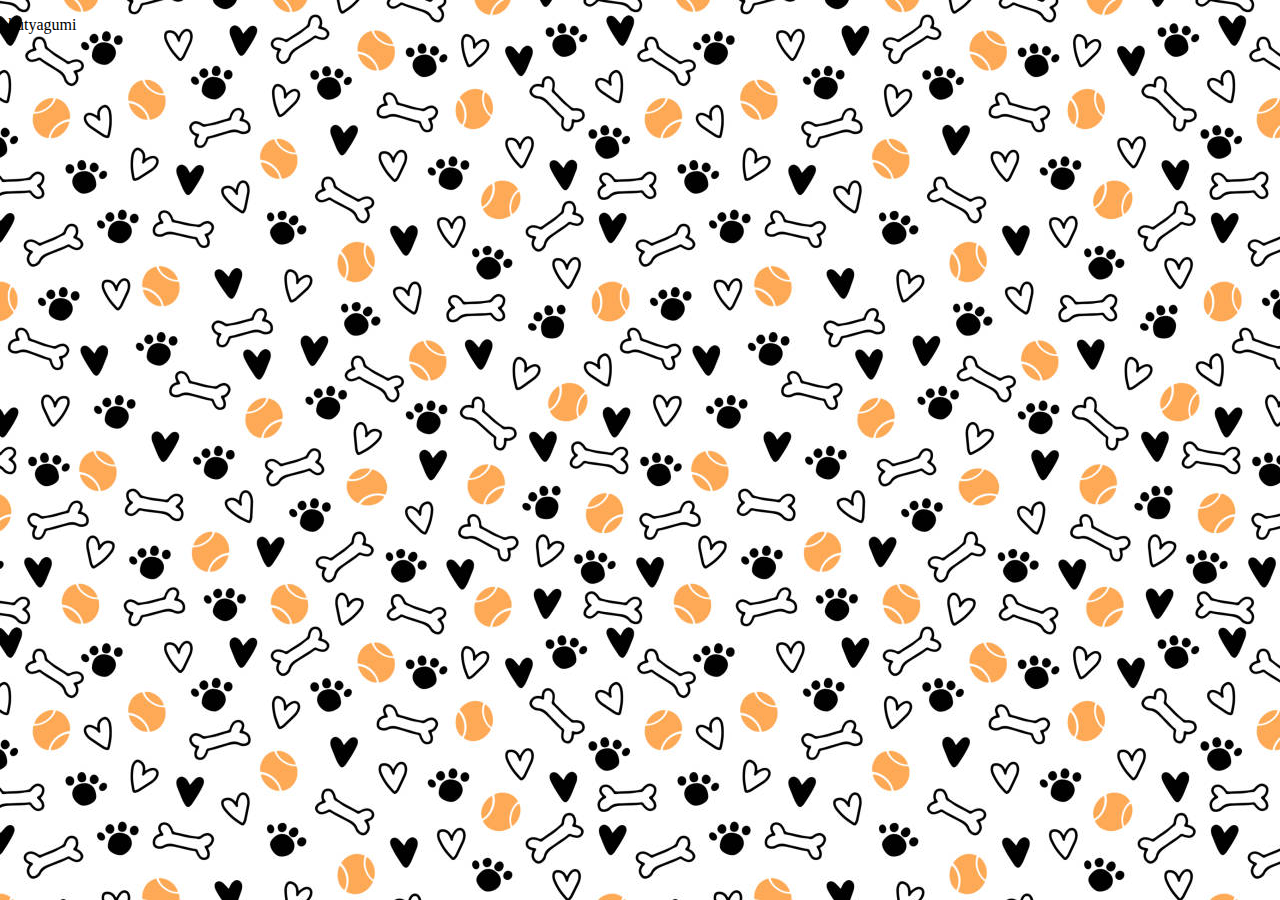
==== vargadaniel/index.html @ dcd4f650 "Add files via upload" ====
<!DOCTYPE html>
<html lang="hu">
<head>
    <meta charset="UTF-8">
    <meta name="viewport" content="width=device-width, initial-scale=1.0">
    <title>Document</title>
    <link rel="stylesheet" href="style.css">

</head>
<body>
    <p>kutyagumi</p>

</body>
</html>
---- vargadaniel/style.css ----
body{
--text: #000000;
--background: #eeeae7;
--primary: #e6bd9b;
--secondary: #cadaf1;
--accent: #70716f;
background-image: url(istockphoto-1290524888-612x612.jpg);


}
p{
    size: 20px;

}
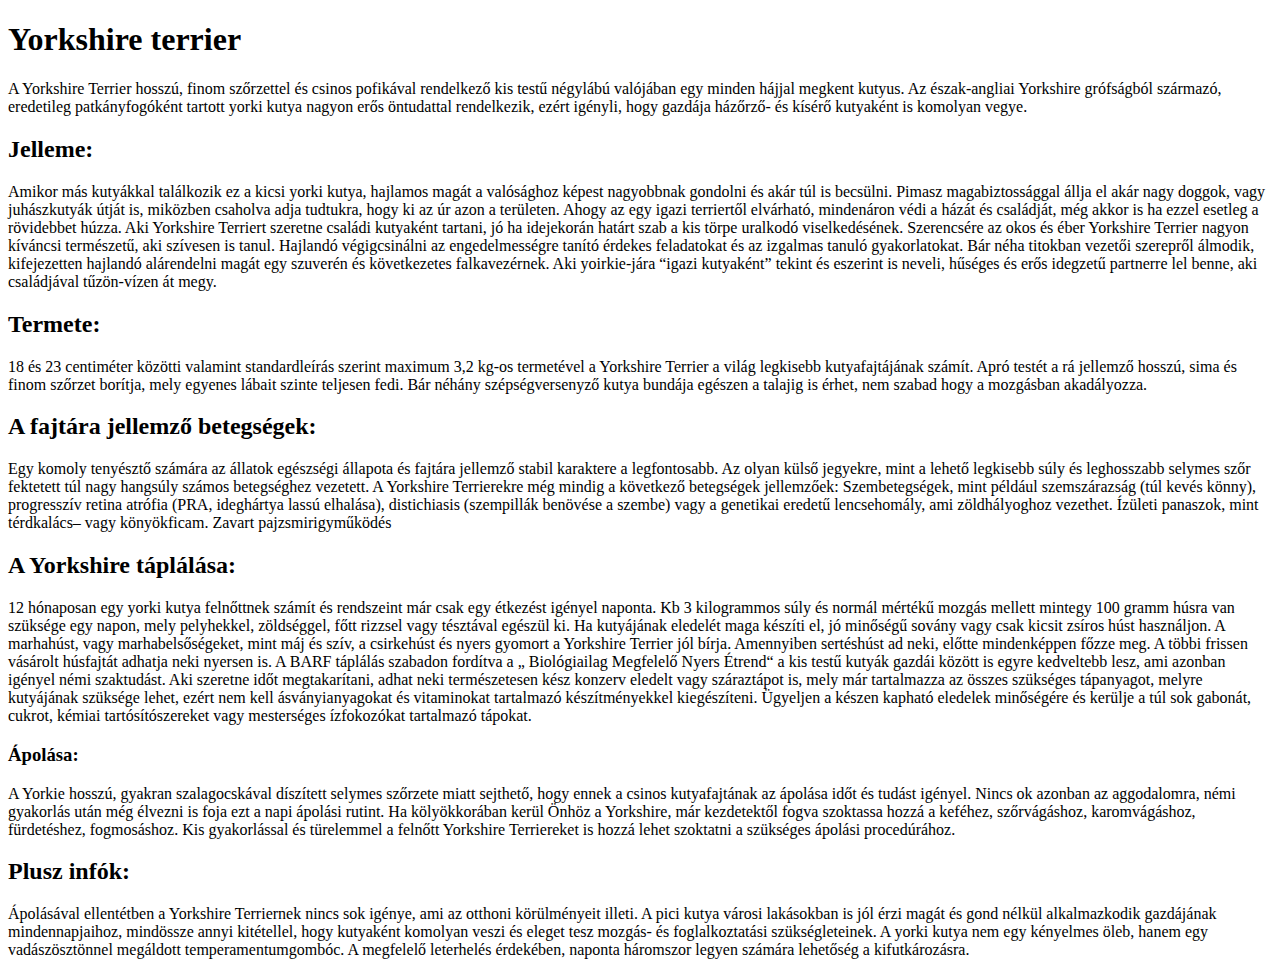
==== commit fc4fe104: "Add files via upload" ====
--- a/vargadaniel/index.html
+++ b/vargadaniel/index.html
@@ -1,14 +1,87 @@
 <!DOCTYPE html>
 <html lang="hu">
 <head>
+    <link rel="stylesheet" href="allat.css">
     <meta charset="UTF-8">
+    <meta http-equiv="X-UA-Compatible" content="IE=edge">
     <meta name="viewport" content="width=device-width, initial-scale=1.0">
-    <title>Document</title>
-    <link rel="stylesheet" href="style.css">
+    <meta name="author" content="Varga Dániel">
+    <title>Állat</title>
+</head>
 
-</head>
+
+
+
+
+
+
+
+
+
 <body>
-    <p>kutyagumi</p>
+<main>
+    <h1>Yorkshire terrier </h1>
+    A Yorkshire Terrier hosszú, finom szőrzettel és csinos pofikával rendelkező kis testű négylábú valójában egy minden hájjal megkent kutyus. Az észak-angliai Yorkshire grófságból származó, eredetileg patkányfogóként tartott yorki kutya nagyon erős öntudattal rendelkezik, ezért igényli, hogy gazdája házőrző- és kísérő kutyaként is komolyan vegye.
+ 
 
+
+    <h2>Jelleme:
+    </h2>
+    Amikor más kutyákkal találkozik ez a kicsi yorki kutya, hajlamos magát a valósághoz képest nagyobbnak gondolni és akár túl is becsülni. Pimasz magabiztossággal állja el akár nagy doggok, vagy juhászkutyák útját is, miközben csaholva adja tudtukra, hogy ki az úr azon a területen. Ahogy az egy igazi terriertől elvárható, mindenáron védi a házát és családját, még akkor is ha ezzel esetleg a rövidebbet húzza. Aki Yorkshire Terriert szeretne családi kutyaként tartani, jó ha idejekorán határt szab a kis törpe uralkodó viselkedésének.
+
+Szerencsére az okos és éber Yorkshire Terrier nagyon kíváncsi természetű, aki szívesen is tanul. Hajlandó végigcsinálni az engedelmességre tanító érdekes feladatokat és az izgalmas tanuló gyakorlatokat. Bár néha titokban vezetői szerepről álmodik, kifejezetten hajlandó alárendelni magát egy szuverén és következetes falkavezérnek. Aki yoirkie-jára “igazi kutyaként” tekint és eszerint is neveli, hűséges és erős idegzetű partnerre lel benne, aki családjával tűzön-vízen át megy.
+
+
+    <h2>Termete:</h2>
+    18 és 23 centiméter közötti valamint standardleírás szerint maximum 3,2 kg-os termetével a Yorkshire Terrier a világ legkisebb kutyafajtájának számít.
+    Apró testét a rá jellemző hosszú, sima és finom szőrzet borítja, mely egyenes lábait szinte teljesen fedi. Bár néhány szépségversenyző kutya bundája egészen a talajig is érhet, nem szabad hogy a mozgásban akadályozza.
+
+
+    <h2>A fajtára jellemző betegségek:</h2>
+    Egy komoly tenyésztő számára az állatok egészségi állapota és fajtára jellemző stabil karaktere a legfontosabb. Az olyan külső jegyekre, mint a lehető legkisebb súly és leghosszabb selymes szőr fektetett túl nagy hangsúly számos betegséghez vezetett. A Yorkshire Terrierekre még mindig a következő betegségek jellemzőek:
+    Szembetegségek, mint például szemszárazság (túl kevés könny), progresszív retina atrófia (PRA, ideghártya lassú elhalása), distichiasis (szempillák benövése a szembe) vagy a genetikai eredetű lencsehomály, ami zöldhályoghoz vezethet.
+    Ízületi panaszok, mint térdkalács– vagy könyökficam.
+    Zavart pajzsmirigyműködés
+    
+
+
+
+    <h2>A Yorkshire táplálása:</h2>
+<!--ide is szamozasnelkuli felsorolas jojjon-->
+
+12 hónaposan egy yorki kutya felnőttnek számít és rendszeint már csak egy étkezést igényel naponta. Kb 3 kilogrammos súly és normál mértékű mozgás mellett mintegy 100 gramm húsra van szüksége egy napon, mely pelyhekkel, zöldséggel, főtt rizzsel vagy tésztával egészül ki. Ha kutyájának eledelét maga készíti el, jó minőségű sovány vagy csak kicsit zsíros húst használjon. A marhahúst, vagy marhabelsőségeket, mint máj és szív, a csirkehúst és nyers gyomort a Yorkshire Terrier jól bírja. Amennyiben sertéshúst ad neki, előtte mindenképpen főzze meg. A többi frissen vásárolt húsfajtát adhatja neki nyersen is. A BARF táplálás szabadon fordítva a „ Biológiailag Megfelelő Nyers Étrend“ a kis testű kutyák gazdái között is egyre kedveltebb lesz, ami azonban igényel némi szaktudást.
+Aki szeretne időt megtakarítani, adhat neki természetesen kész konzerv eledelt vagy száraztápot is, mely már tartalmazza az összes szükséges tápanyagot, melyre kutyájának szüksége lehet, ezért nem kell ásványianyagokat és vitaminokat tartalmazó készítményekkel kiegészíteni. Ügyeljen a készen kapható eledelek minőségére és kerülje a túl sok gabonát, cukrot, kémiai tartósítószereket vagy mesterséges ízfokozókat tartalmazó tápokat.
+
+
+
+
+
+
+
+    <h3>Ápolása:</h3>
+<!--felsorolas jon ide nem szamozott-->
+
+A Yorkie hosszú, gyakran szalagocskával díszített selymes szőrzete miatt sejthető, hogy ennek a csinos kutyafajtának az ápolása időt és tudást igényel. Nincs ok azonban az aggodalomra, némi gyakorlás után még élvezni is foja ezt a napi ápolási rutint. Ha kölyökkorában kerül Önhöz a Yorkshire, már kezdetektől fogva szoktassa hozzá a keféhez, szőrvágáshoz, karomvágáshoz, fürdetéshez, fogmosáshoz. Kis gyakorlással és türelemmel a felnőtt Yorkshire Terriereket is hozzá lehet szoktatni a szükséges ápolási procedúrához.
+
+
+
+
+
+    <h2>
+        Plusz infók:
+        </h2>
+
+        Ápolásával ellentétben a Yorkshire Terriernek nincs sok igénye, ami az otthoni körülményeit illeti. A pici kutya városi lakásokban is jól érzi magát és gond nélkül alkalmazkodik gazdájának mindennapjaihoz, mindössze annyi kitétellel, hogy kutyaként komolyan veszi és eleget tesz mozgás- és foglalkoztatási szükségleteinek. A yorki kutya nem egy kényelmes öleb, hanem egy vadászösztönnel megáldott temperamentumgombóc. A megfelelő leterhelés érdekében, naponta háromszor legyen számára lehetőség a kifutkározásra.
+
+
+
+    
+
+
+
+
+    
+
+</main>
 </body>
 </html>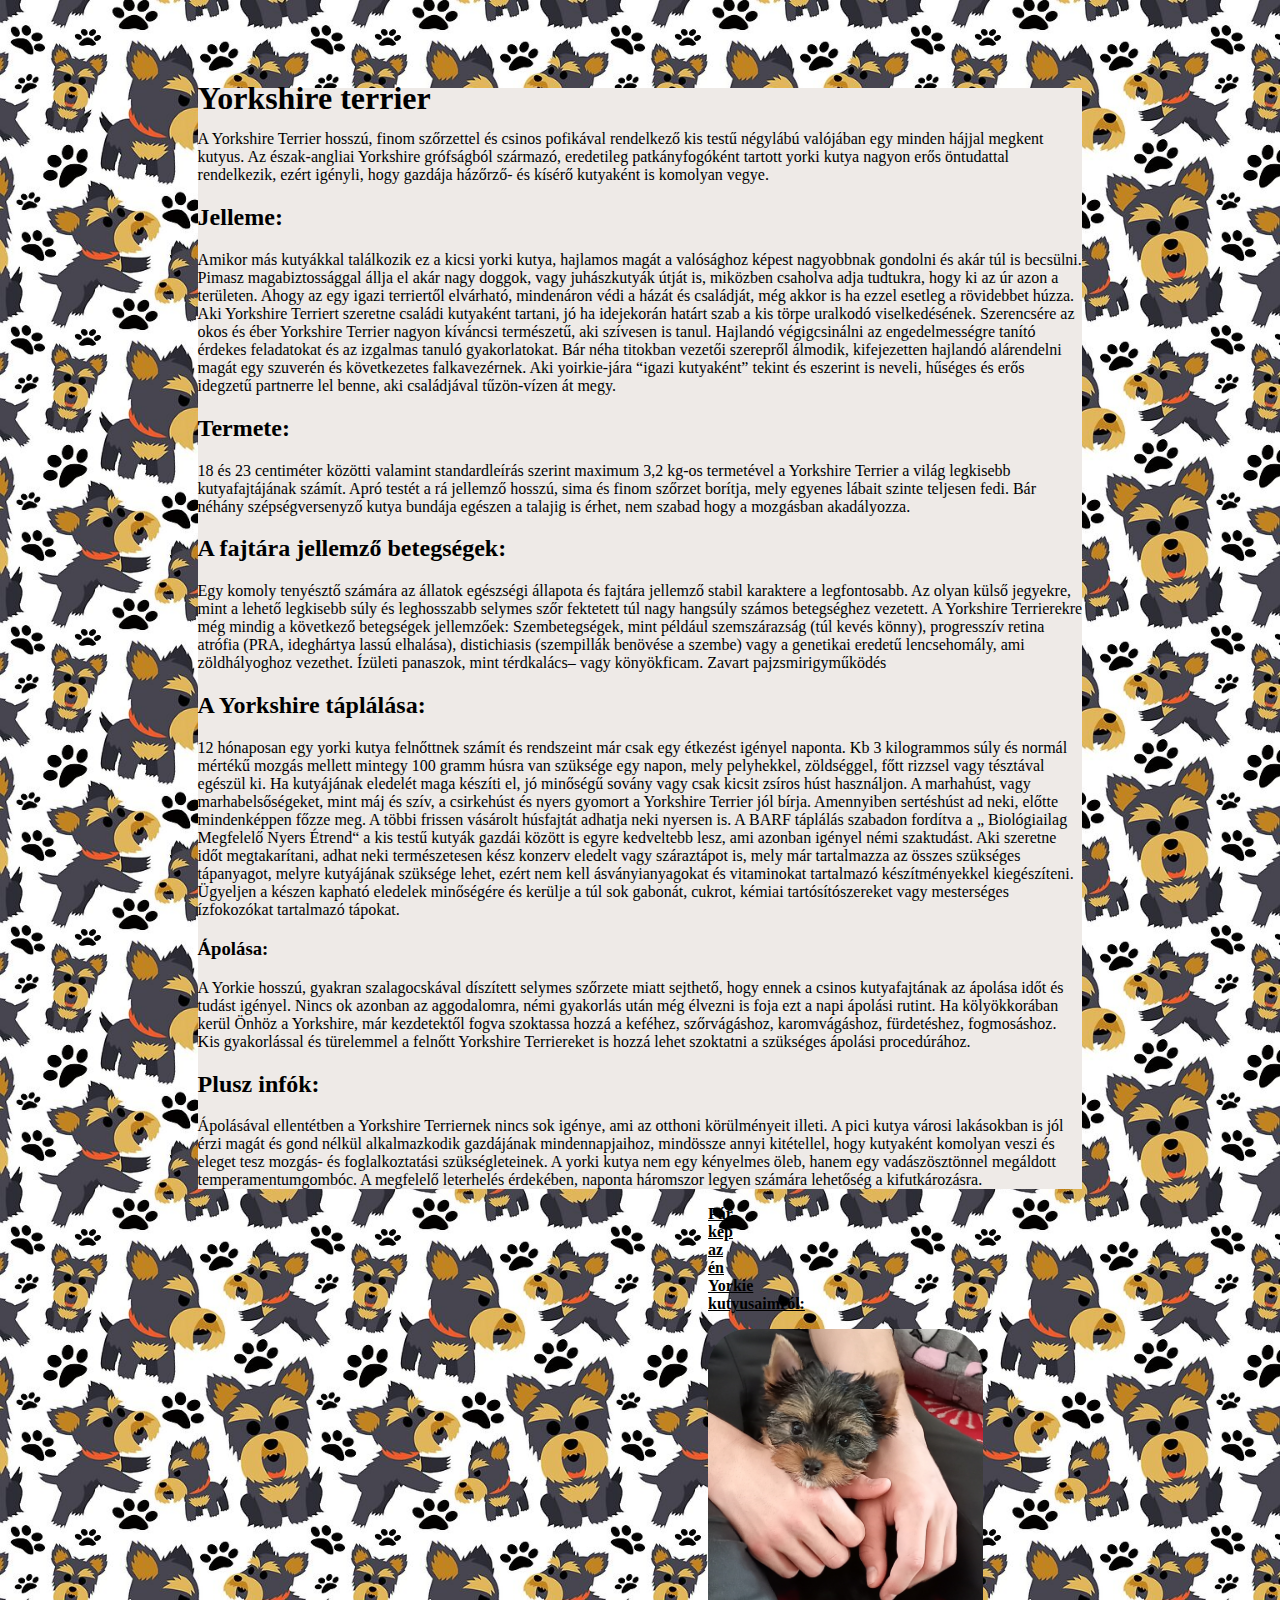
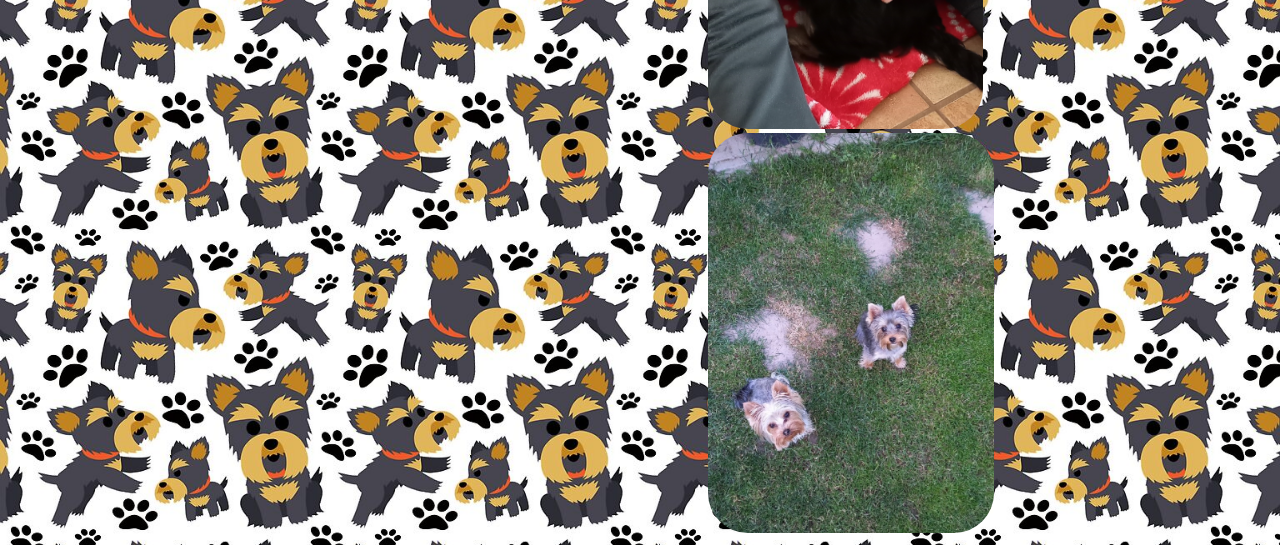
==== commit 835f4567: "Add files via upload" ====
--- a/vargadaniel/index.html
+++ b/vargadaniel/index.html
@@ -11,37 +11,31 @@
 
 
 
-
-
-
-
-
-
-
 <body>
 <main>
     <h1>Yorkshire terrier </h1>
-    A Yorkshire Terrier hosszú, finom szőrzettel és csinos pofikával rendelkező kis testű négylábú valójában egy minden hájjal megkent kutyus. Az észak-angliai Yorkshire grófságból származó, eredetileg patkányfogóként tartott yorki kutya nagyon erős öntudattal rendelkezik, ezért igényli, hogy gazdája házőrző- és kísérő kutyaként is komolyan vegye.
+    <p>A Yorkshire Terrier hosszú, finom szőrzettel és csinos pofikával rendelkező kis testű négylábú valójában egy minden hájjal megkent kutyus. Az észak-angliai Yorkshire grófságból származó, eredetileg patkányfogóként tartott yorki kutya nagyon erős öntudattal rendelkezik, ezért igényli, hogy gazdája házőrző- és kísérő kutyaként is komolyan vegye.</p>
  
 
 
     <h2>Jelleme:
     </h2>
-    Amikor más kutyákkal találkozik ez a kicsi yorki kutya, hajlamos magát a valósághoz képest nagyobbnak gondolni és akár túl is becsülni. Pimasz magabiztossággal állja el akár nagy doggok, vagy juhászkutyák útját is, miközben csaholva adja tudtukra, hogy ki az úr azon a területen. Ahogy az egy igazi terriertől elvárható, mindenáron védi a házát és családját, még akkor is ha ezzel esetleg a rövidebbet húzza. Aki Yorkshire Terriert szeretne családi kutyaként tartani, jó ha idejekorán határt szab a kis törpe uralkodó viselkedésének.
+    <p>Amikor más kutyákkal találkozik ez a kicsi yorki kutya, hajlamos magát a valósághoz képest nagyobbnak gondolni és akár túl is becsülni. Pimasz magabiztossággal állja el akár nagy doggok, vagy juhászkutyák útját is, miközben csaholva adja tudtukra, hogy ki az úr azon a területen. Ahogy az egy igazi terriertől elvárható, mindenáron védi a házát és családját, még akkor is ha ezzel esetleg a rövidebbet húzza. Aki Yorkshire Terriert szeretne családi kutyaként tartani, jó ha idejekorán határt szab a kis törpe uralkodó viselkedésének.
 
-Szerencsére az okos és éber Yorkshire Terrier nagyon kíváncsi természetű, aki szívesen is tanul. Hajlandó végigcsinálni az engedelmességre tanító érdekes feladatokat és az izgalmas tanuló gyakorlatokat. Bár néha titokban vezetői szerepről álmodik, kifejezetten hajlandó alárendelni magát egy szuverén és következetes falkavezérnek. Aki yoirkie-jára “igazi kutyaként” tekint és eszerint is neveli, hűséges és erős idegzetű partnerre lel benne, aki családjával tűzön-vízen át megy.
+        Szerencsére az okos és éber Yorkshire Terrier nagyon kíváncsi természetű, aki szívesen is tanul. Hajlandó végigcsinálni az engedelmességre tanító érdekes feladatokat és az izgalmas tanuló gyakorlatokat. Bár néha titokban vezetői szerepről álmodik, kifejezetten hajlandó alárendelni magát egy szuverén és következetes falkavezérnek. Aki yoirkie-jára “igazi kutyaként” tekint és eszerint is neveli, hűséges és erős idegzetű partnerre lel benne, aki családjával tűzön-vízen át megy.</p>
 
 
     <h2>Termete:</h2>
-    18 és 23 centiméter közötti valamint standardleírás szerint maximum 3,2 kg-os termetével a Yorkshire Terrier a világ legkisebb kutyafajtájának számít.
-    Apró testét a rá jellemző hosszú, sima és finom szőrzet borítja, mely egyenes lábait szinte teljesen fedi. Bár néhány szépségversenyző kutya bundája egészen a talajig is érhet, nem szabad hogy a mozgásban akadályozza.
+    <p>18 és 23 centiméter közötti valamint standardleírás szerint maximum 3,2 kg-os termetével a Yorkshire Terrier a világ legkisebb kutyafajtájának számít.
+        Apró testét a rá jellemző hosszú, sima és finom szőrzet borítja, mely egyenes lábait szinte teljesen fedi. Bár néhány szépségversenyző kutya bundája egészen a talajig is érhet, nem szabad hogy a mozgásban akadályozza.</p>
 
 
     <h2>A fajtára jellemző betegségek:</h2>
-    Egy komoly tenyésztő számára az állatok egészségi állapota és fajtára jellemző stabil karaktere a legfontosabb. Az olyan külső jegyekre, mint a lehető legkisebb súly és leghosszabb selymes szőr fektetett túl nagy hangsúly számos betegséghez vezetett. A Yorkshire Terrierekre még mindig a következő betegségek jellemzőek:
-    Szembetegségek, mint például szemszárazság (túl kevés könny), progresszív retina atrófia (PRA, ideghártya lassú elhalása), distichiasis (szempillák benövése a szembe) vagy a genetikai eredetű lencsehomály, ami zöldhályoghoz vezethet.
-    Ízületi panaszok, mint térdkalács– vagy könyökficam.
-    Zavart pajzsmirigyműködés
+
+    <p>Egy komoly tenyésztő számára az állatok egészségi állapota és fajtára jellemző stabil karaktere a legfontosabb. Az olyan külső jegyekre, mint a lehető legkisebb súly és leghosszabb selymes szőr fektetett túl nagy hangsúly számos betegséghez vezetett. A Yorkshire Terrierekre még mindig a következő betegségek jellemzőek:
+        Szembetegségek, mint például szemszárazság (túl kevés könny), progresszív retina atrófia (PRA, ideghártya lassú elhalása), distichiasis (szempillák benövése a szembe) vagy a genetikai eredetű lencsehomály, ami zöldhályoghoz vezethet.
+        Ízületi panaszok, mint térdkalács– vagy könyökficam.
+        Zavart pajzsmirigyműködés</p>
     
 
 
@@ -49,8 +43,8 @@
     <h2>A Yorkshire táplálása:</h2>
 <!--ide is szamozasnelkuli felsorolas jojjon-->
 
-12 hónaposan egy yorki kutya felnőttnek számít és rendszeint már csak egy étkezést igényel naponta. Kb 3 kilogrammos súly és normál mértékű mozgás mellett mintegy 100 gramm húsra van szüksége egy napon, mely pelyhekkel, zöldséggel, főtt rizzsel vagy tésztával egészül ki. Ha kutyájának eledelét maga készíti el, jó minőségű sovány vagy csak kicsit zsíros húst használjon. A marhahúst, vagy marhabelsőségeket, mint máj és szív, a csirkehúst és nyers gyomort a Yorkshire Terrier jól bírja. Amennyiben sertéshúst ad neki, előtte mindenképpen főzze meg. A többi frissen vásárolt húsfajtát adhatja neki nyersen is. A BARF táplálás szabadon fordítva a „ Biológiailag Megfelelő Nyers Étrend“ a kis testű kutyák gazdái között is egyre kedveltebb lesz, ami azonban igényel némi szaktudást.
-Aki szeretne időt megtakarítani, adhat neki természetesen kész konzerv eledelt vagy száraztápot is, mely már tartalmazza az összes szükséges tápanyagot, melyre kutyájának szüksége lehet, ezért nem kell ásványianyagokat és vitaminokat tartalmazó készítményekkel kiegészíteni. Ügyeljen a készen kapható eledelek minőségére és kerülje a túl sok gabonát, cukrot, kémiai tartósítószereket vagy mesterséges ízfokozókat tartalmazó tápokat.
+    <p>12 hónaposan egy yorki kutya felnőttnek számít és rendszeint már csak egy étkezést igényel naponta. Kb 3 kilogrammos súly és normál mértékű mozgás mellett mintegy 100 gramm húsra van szüksége egy napon, mely pelyhekkel, zöldséggel, főtt rizzsel vagy tésztával egészül ki. Ha kutyájának eledelét maga készíti el, jó minőségű sovány vagy csak kicsit zsíros húst használjon. A marhahúst, vagy marhabelsőségeket, mint máj és szív, a csirkehúst és nyers gyomort a Yorkshire Terrier jól bírja. Amennyiben sertéshúst ad neki, előtte mindenképpen főzze meg. A többi frissen vásárolt húsfajtát adhatja neki nyersen is. A BARF táplálás szabadon fordítva a „ Biológiailag Megfelelő Nyers Étrend“ a kis testű kutyák gazdái között is egyre kedveltebb lesz, ami azonban igényel némi szaktudást.
+       Aki szeretne időt megtakarítani, adhat neki természetesen kész konzerv eledelt vagy száraztápot is, mely már tartalmazza az összes szükséges tápanyagot, melyre kutyájának szüksége lehet, ezért nem kell ásványianyagokat és vitaminokat tartalmazó készítményekkel kiegészíteni. Ügyeljen a készen kapható eledelek minőségére és kerülje a túl sok gabonát, cukrot, kémiai tartósítószereket vagy mesterséges ízfokozókat tartalmazó tápokat.</p>
 
 
 
@@ -61,7 +55,7 @@
     <h3>Ápolása:</h3>
 <!--felsorolas jon ide nem szamozott-->
 
-A Yorkie hosszú, gyakran szalagocskával díszített selymes szőrzete miatt sejthető, hogy ennek a csinos kutyafajtának az ápolása időt és tudást igényel. Nincs ok azonban az aggodalomra, némi gyakorlás után még élvezni is foja ezt a napi ápolási rutint. Ha kölyökkorában kerül Önhöz a Yorkshire, már kezdetektől fogva szoktassa hozzá a keféhez, szőrvágáshoz, karomvágáshoz, fürdetéshez, fogmosáshoz. Kis gyakorlással és türelemmel a felnőtt Yorkshire Terriereket is hozzá lehet szoktatni a szükséges ápolási procedúrához.
+    <p>A Yorkie hosszú, gyakran szalagocskával díszített selymes szőrzete miatt sejthető, hogy ennek a csinos kutyafajtának az ápolása időt és tudást igényel. Nincs ok azonban az aggodalomra, némi gyakorlás után még élvezni is foja ezt a napi ápolási rutint. Ha kölyökkorában kerül Önhöz a Yorkshire, már kezdetektől fogva szoktassa hozzá a keféhez, szőrvágáshoz, karomvágáshoz, fürdetéshez, fogmosáshoz. Kis gyakorlással és türelemmel a felnőtt Yorkshire Terriereket is hozzá lehet szoktatni a szükséges ápolási procedúrához.</p>
 
 
 
@@ -69,19 +63,20 @@
 
     <h2>
         Plusz infók:
-        </h2>
+    </h2>
 
-        Ápolásával ellentétben a Yorkshire Terriernek nincs sok igénye, ami az otthoni körülményeit illeti. A pici kutya városi lakásokban is jól érzi magát és gond nélkül alkalmazkodik gazdájának mindennapjaihoz, mindössze annyi kitétellel, hogy kutyaként komolyan veszi és eleget tesz mozgás- és foglalkoztatási szükségleteinek. A yorki kutya nem egy kényelmes öleb, hanem egy vadászösztönnel megáldott temperamentumgombóc. A megfelelő leterhelés érdekében, naponta háromszor legyen számára lehetőség a kifutkározásra.
+    <p>Ápolásával ellentétben a Yorkshire Terriernek nincs sok igénye, ami az otthoni körülményeit illeti. A pici kutya városi lakásokban is jól érzi magát és gond nélkül alkalmazkodik gazdájának mindennapjaihoz, mindössze annyi kitétellel, hogy kutyaként komolyan veszi és eleget tesz mozgás- és foglalkoztatási szükségleteinek. A yorki kutya nem egy kényelmes öleb, hanem egy vadászösztönnel megáldott temperamentumgombóc. A megfelelő leterhelés érdekében, naponta háromszor legyen számára lehetőség a kifutkározásra.</p>
 
+</main>
+    
+    <footer><p><u><strong>Pár kép az én Yorkie kutyusaimról:</strong></u></p>
+            <img src="Yorkie1.jpg" alt="footer">
+            <img src="Yorkie4.jpg" alt="footer">
+    </footer>
 
-
+    
     
 
 
-
-
-    
-
-</main>
 </body>
 </html>--- a/vargadaniel/allat.css
+++ b/vargadaniel/allat.css
@@ -0,0 +1,57 @@
+body{
+   
+    background-image: url(allat_hatterkep.jpg);
+    background-size:300px;
+}
+main{
+    max-width: 70%;
+    Margin-left: auto;
+    Margin-right: auto;
+/*kozepre igazitas */
+
+
+
+    flex: rgb(0, 0, 0);
+    background: rgb(238, 234, 231);
+    container: rgb(202, 218, 241);
+    appearance: rgb(112, 113, 111);
+/*szin kodok*/
+}
+
+
+p{
+
+
+
+}
+
+h1{line-height: 20px;
+    margin-left: auto;
+    margin-right: auto;
+    margin-top: 10%;
+}
+
+h2{
+
+}
+
+
+h3{
+
+}
+
+img{
+    height: 400px;
+border-radius: 40px;
+
+}
+
+footer{
+    text-align: center;
+    margin-top: auto;
+    margin-left: 700px;
+    margin-right: 700px;
+    background-color: rgb(238, 234, 231);
+}
+
+
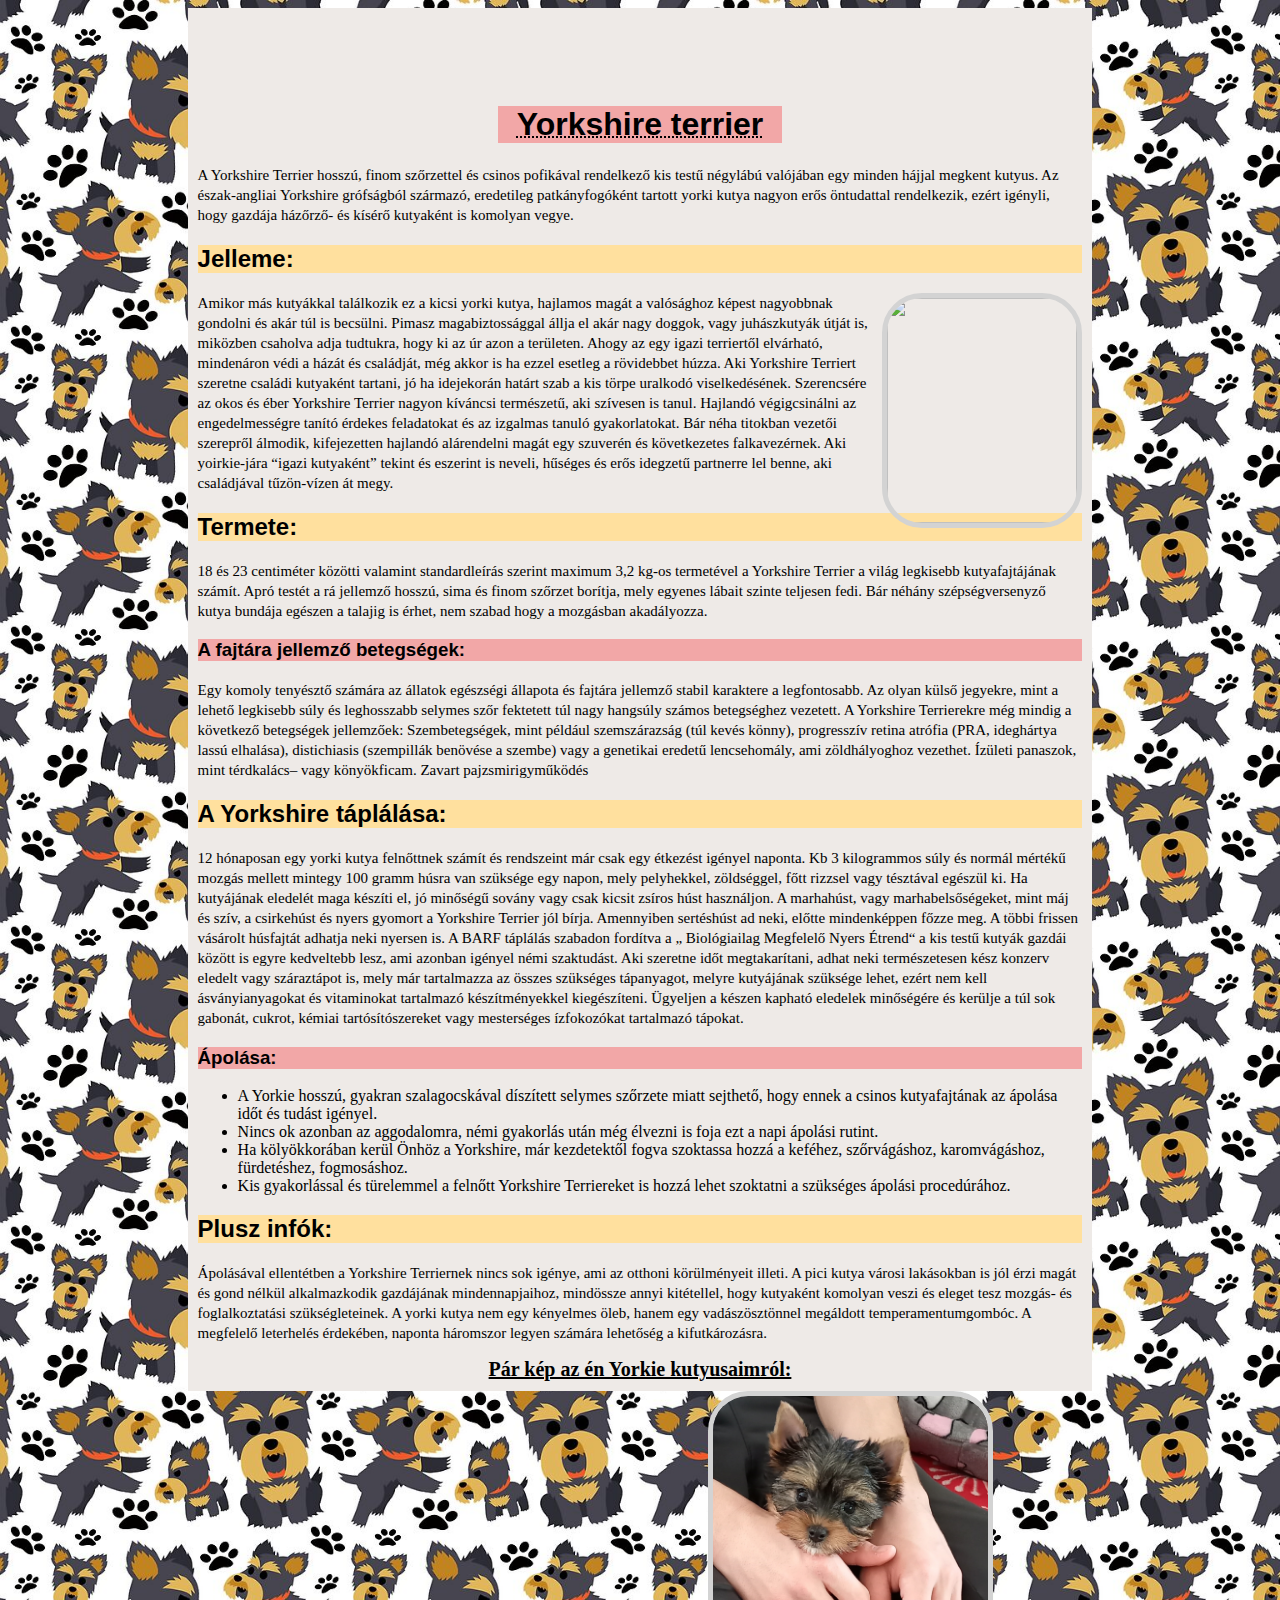
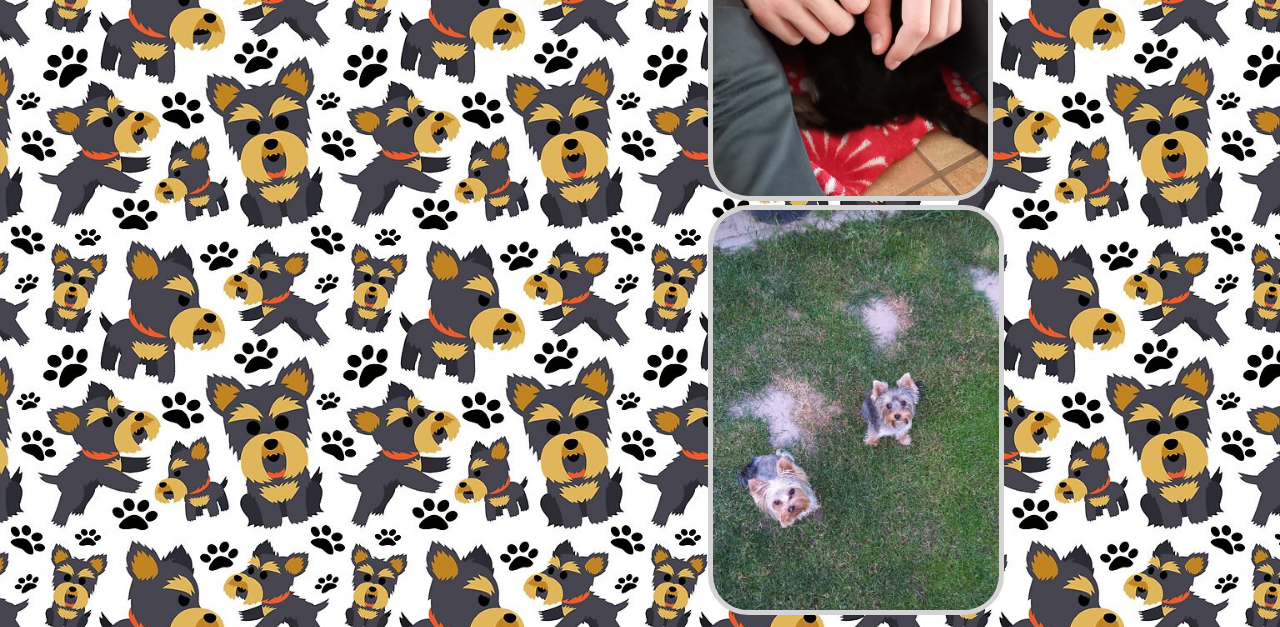
==== commit c532909b: "final" ====
--- a/vargadaniel/index.html
+++ b/vargadaniel/index.html
@@ -17,9 +17,13 @@
     <p>A Yorkshire Terrier hosszú, finom szőrzettel és csinos pofikával rendelkező kis testű négylábú valójában egy minden hájjal megkent kutyus. Az észak-angliai Yorkshire grófságból származó, eredetileg patkányfogóként tartott yorki kutya nagyon erős öntudattal rendelkezik, ezért igényli, hogy gazdája házőrző- és kísérő kutyaként is komolyan vegye.</p>
  
 
-
-    <h2>Jelleme:
-    </h2>
+    <h2>Jelleme:</h2>
+    <picture>
+        <source srcset="Yorkie5.jpg" media="()">
+        <img src="Yorkie5.jpg" alt="" class="img2">
+        <source srcset="Yorkie5.jpg" media="()">
+        <source srcset="Yorkie5.jpg">
+      </picture>
     <p>Amikor más kutyákkal találkozik ez a kicsi yorki kutya, hajlamos magát a valósághoz képest nagyobbnak gondolni és akár túl is becsülni. Pimasz magabiztossággal állja el akár nagy doggok, vagy juhászkutyák útját is, miközben csaholva adja tudtukra, hogy ki az úr azon a területen. Ahogy az egy igazi terriertől elvárható, mindenáron védi a házát és családját, még akkor is ha ezzel esetleg a rövidebbet húzza. Aki Yorkshire Terriert szeretne családi kutyaként tartani, jó ha idejekorán határt szab a kis törpe uralkodó viselkedésének.
 
         Szerencsére az okos és éber Yorkshire Terrier nagyon kíváncsi természetű, aki szívesen is tanul. Hajlandó végigcsinálni az engedelmességre tanító érdekes feladatokat és az izgalmas tanuló gyakorlatokat. Bár néha titokban vezetői szerepről álmodik, kifejezetten hajlandó alárendelni magát egy szuverén és következetes falkavezérnek. Aki yoirkie-jára “igazi kutyaként” tekint és eszerint is neveli, hűséges és erős idegzetű partnerre lel benne, aki családjával tűzön-vízen át megy.</p>
@@ -30,7 +34,7 @@
         Apró testét a rá jellemző hosszú, sima és finom szőrzet borítja, mely egyenes lábait szinte teljesen fedi. Bár néhány szépségversenyző kutya bundája egészen a talajig is érhet, nem szabad hogy a mozgásban akadályozza.</p>
 
 
-    <h2>A fajtára jellemző betegségek:</h2>
+    <h3>A fajtára jellemző betegségek:</h3>
 
     <p>Egy komoly tenyésztő számára az állatok egészségi állapota és fajtára jellemző stabil karaktere a legfontosabb. Az olyan külső jegyekre, mint a lehető legkisebb súly és leghosszabb selymes szőr fektetett túl nagy hangsúly számos betegséghez vezetett. A Yorkshire Terrierekre még mindig a következő betegségek jellemzőek:
         Szembetegségek, mint például szemszárazság (túl kevés könny), progresszív retina atrófia (PRA, ideghártya lassú elhalása), distichiasis (szempillák benövése a szembe) vagy a genetikai eredetű lencsehomály, ami zöldhályoghoz vezethet.
@@ -41,7 +45,6 @@
 
 
     <h2>A Yorkshire táplálása:</h2>
-<!--ide is szamozasnelkuli felsorolas jojjon-->
 
     <p>12 hónaposan egy yorki kutya felnőttnek számít és rendszeint már csak egy étkezést igényel naponta. Kb 3 kilogrammos súly és normál mértékű mozgás mellett mintegy 100 gramm húsra van szüksége egy napon, mely pelyhekkel, zöldséggel, főtt rizzsel vagy tésztával egészül ki. Ha kutyájának eledelét maga készíti el, jó minőségű sovány vagy csak kicsit zsíros húst használjon. A marhahúst, vagy marhabelsőségeket, mint máj és szív, a csirkehúst és nyers gyomort a Yorkshire Terrier jól bírja. Amennyiben sertéshúst ad neki, előtte mindenképpen főzze meg. A többi frissen vásárolt húsfajtát adhatja neki nyersen is. A BARF táplálás szabadon fordítva a „ Biológiailag Megfelelő Nyers Étrend“ a kis testű kutyák gazdái között is egyre kedveltebb lesz, ami azonban igényel némi szaktudást.
        Aki szeretne időt megtakarítani, adhat neki természetesen kész konzerv eledelt vagy száraztápot is, mely már tartalmazza az összes szükséges tápanyagot, melyre kutyájának szüksége lehet, ezért nem kell ásványianyagokat és vitaminokat tartalmazó készítményekkel kiegészíteni. Ügyeljen a készen kapható eledelek minőségére és kerülje a túl sok gabonát, cukrot, kémiai tartósítószereket vagy mesterséges ízfokozókat tartalmazó tápokat.</p>
@@ -53,10 +56,14 @@
 
 
     <h3>Ápolása:</h3>
-<!--felsorolas jon ide nem szamozott-->
-
-    <p>A Yorkie hosszú, gyakran szalagocskával díszített selymes szőrzete miatt sejthető, hogy ennek a csinos kutyafajtának az ápolása időt és tudást igényel. Nincs ok azonban az aggodalomra, némi gyakorlás után még élvezni is foja ezt a napi ápolási rutint. Ha kölyökkorában kerül Önhöz a Yorkshire, már kezdetektől fogva szoktassa hozzá a keféhez, szőrvágáshoz, karomvágáshoz, fürdetéshez, fogmosáshoz. Kis gyakorlással és türelemmel a felnőtt Yorkshire Terriereket is hozzá lehet szoktatni a szükséges ápolási procedúrához.</p>
-
+        <p>
+    <ul>
+        <li>    A Yorkie hosszú, gyakran szalagocskával díszített selymes szőrzete miatt sejthető, hogy ennek a csinos kutyafajtának az ápolása időt és tudást igényel.<br></li>
+        <li>    Nincs ok azonban az aggodalomra, némi gyakorlás után még élvezni is foja ezt a napi ápolási rutint.<br></li>
+        <li>    Ha kölyökkorában kerül Önhöz a Yorkshire, már kezdetektől fogva szoktassa hozzá a keféhez, szőrvágáshoz, karomvágáshoz, fürdetéshez, fogmosáshoz.<br></li>
+        <li>    Kis gyakorlással és türelemmel a felnőtt Yorkshire Terriereket is hozzá lehet szoktatni a szükséges ápolási procedúrához.<br></li>
+    </ul>
+        </p>
 
 
 
@@ -66,12 +73,12 @@
     </h2>
 
     <p>Ápolásával ellentétben a Yorkshire Terriernek nincs sok igénye, ami az otthoni körülményeit illeti. A pici kutya városi lakásokban is jól érzi magát és gond nélkül alkalmazkodik gazdájának mindennapjaihoz, mindössze annyi kitétellel, hogy kutyaként komolyan veszi és eleget tesz mozgás- és foglalkoztatási szükségleteinek. A yorki kutya nem egy kényelmes öleb, hanem egy vadászösztönnel megáldott temperamentumgombóc. A megfelelő leterhelés érdekében, naponta háromszor legyen számára lehetőség a kifutkározásra.</p>
-
+<div class="yorkiekepek">Pár kép az én Yorkie kutyusaimról:</div>
 </main>
     
-    <footer><p><u><strong>Pár kép az én Yorkie kutyusaimról:</strong></u></p>
-            <img src="Yorkie1.jpg" alt="footer">
-            <img src="Yorkie4.jpg" alt="footer">
+    <footer>
+            <img src="Yorkie1.jpg" alt="footer" class="footerimg">
+            <img src="Yorkie4.jpg" alt="footer" class="footerimg">
     </footer>
 
     
--- a/vargadaniel/allat.css
+++ b/vargadaniel/allat.css
@@ -7,43 +7,58 @@
     max-width: 70%;
     Margin-left: auto;
     Margin-right: auto;
-/*kozepre igazitas */
-
-
-
+    padding: 10px;
     flex: rgb(0, 0, 0);
     background: rgb(238, 234, 231);
-    container: rgb(202, 218, 241);
+    contain: rgb(202, 218, 241);
     appearance: rgb(112, 113, 111);
-/*szin kodok*/
+
 }
 
 
 p{
+    text-size-adjust: 20px;
+    line-height: 20px;
+    font-size: 15px;
 
 
 
 }
 
-h1{line-height: 20px;
-    margin-left: auto;
-    margin-right: auto;
+h1{
+    margin-left: 300px;
+    margin-right: 300px;
     margin-top: 10%;
+    text-align: center;
+    font-stretch: 2px;text-align:center;
+    font-family: Arial, "Helvetica Neue", Helvetica, sans-serif;
+    background-color: rgb(242, 167, 167);
+    text-decoration: underline dotted black 2px;
+
 }
-
 h2{
+    background-color:rgb(255, 224, 158);font-stretch: 3px;text-align: left;
+    font-family: Arial, "Helvetica Neue", Helvetica, sans-serif;
 
 }
 
-
 h3{
+    background-color:rgb(242, 167, 167);font-stretch: 3px;text-align: left;
+    font-family: Arial, "Helvetica Neue", Helvetica, sans-serif;
 
 }
+.yorkiekepek{
+    text-align: center;
+    font-size: 20px;
+font-weight: bold;
+    text-decoration: underline solid black 2px;
+}
+
 
 img{
     height: 400px;
-border-radius: 40px;
-
+    border-radius: 40px;
+    border: 5px lightgray solid;
 }
 
 footer{
@@ -51,7 +66,14 @@
     margin-top: auto;
     margin-left: 700px;
     margin-right: 700px;
-    background-color: rgb(238, 234, 231);
+    
+    
 }
 
-
+.img2{
+height: 225px ;
+width: 190px ;
+float:right;
+max-width: 1500px;
+max-width: 600px;
+}
